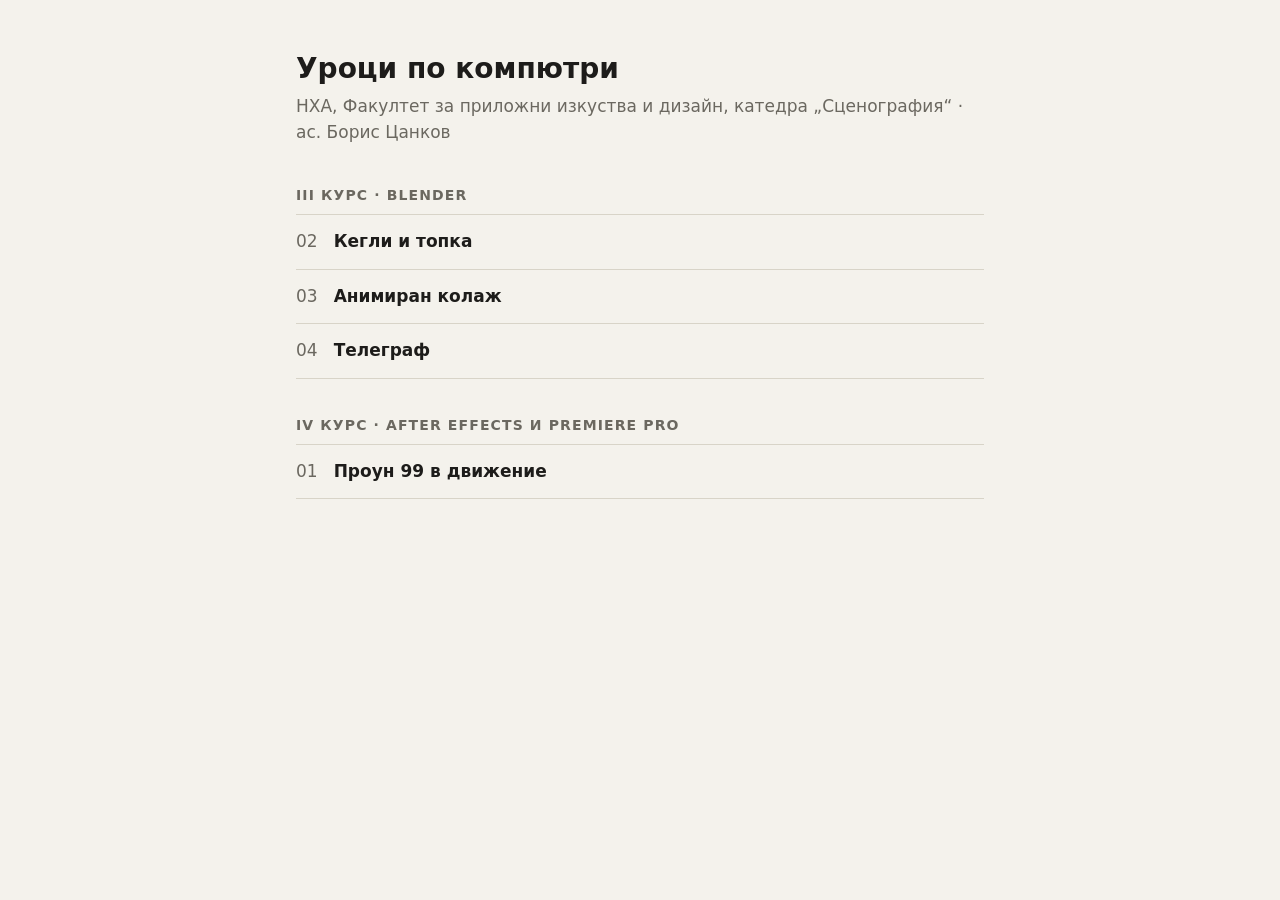
==== index.html @ f6dd8744 "Уроци по курсове: 3_kurs и 4_kurs, урок 04 Телеграф, начална страница Co-Authored-By: Claude Opus 5." ====
<!doctype html>
<html lang="bg">
<head>
<meta charset="utf-8">
<meta name="viewport" content="width=device-width, initial-scale=1">
<title>Уроци · НХА Сценография</title>
<style>
:root{--bg:#f4f2ec;--fg:#1d1c1a;--mute:#6b6860;--line:#d8d4c8;--acc:#c2591a}
@media (prefers-color-scheme:dark){:root{--bg:#1b1a18;--fg:#ece9e0;--mute:#9a968b;--line:#34322d;--acc:#e8873f}}
*{box-sizing:border-box}
body{margin:0;background:var(--bg);color:var(--fg);font:17px/1.5 system-ui,-apple-system,"Segoe UI",sans-serif}
main{max-width:720px;margin:0 auto;padding:48px 16px 64px}
h1{font-size:28px;margin:0 0 4px}
.sub{color:var(--mute);margin:0 0 40px}
h2{font-size:14px;letter-spacing:.08em;text-transform:uppercase;color:var(--mute);margin:36px 0 8px;font-weight:600}
ol{list-style:none;margin:0;padding:0;border-top:1px solid var(--line)}
li{border-bottom:1px solid var(--line)}
a{display:flex;gap:16px;align-items:baseline;padding:14px 0;color:inherit;text-decoration:none}
a:hover .t{color:var(--acc)}
.n{font-variant-numeric:tabular-nums;color:var(--mute);min-width:2ch}
.t{font-weight:600}
</style>
</head>
<body>
<main>
<h1>Уроци по компютри</h1>
<p class="sub">НХА, Факултет за приложни изкуства и дизайн, катедра „Сценография“ · ас. Борис Цанков</p>

<h2>III курс · Blender</h2>
<ol>
<li><a href="3_kurs/02_kegli/"><span class="n">02</span><span class="t">Кегли и топка</span></a></li>
<li><a href="3_kurs/03_animiran_kolazh/"><span class="n">03</span><span class="t">Анимиран колаж</span></a></li>
<li><a href="3_kurs/04_telegraf/"><span class="n">04</span><span class="t">Телеграф</span></a></li>
</ol>

<h2>IV курс · After Effects и Premiere Pro</h2>
<ol>
<li><a href="4_kurs/proun99_kolazh/"><span class="n">01</span><span class="t">Проун 99 в движение</span></a></li>
</ol>
</main>
</body>
</html>
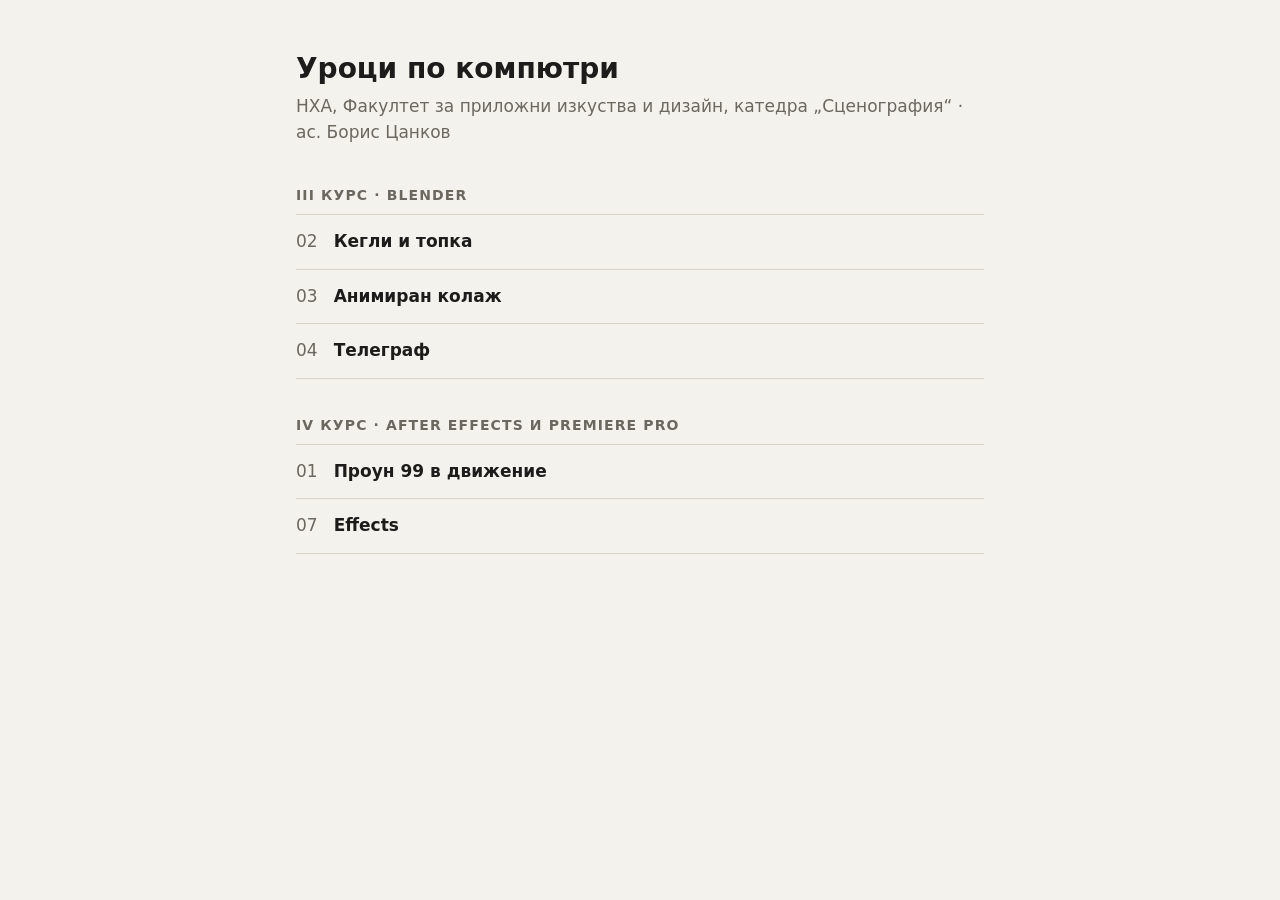
==== commit d3cf6470: "IV курс: урок 07 Effects (ефектите на времето) Echo, CC Wide Time, Time Displacement с Gradient Ramp" ====
--- a/index.html
+++ b/index.html
@@ -36,6 +36,7 @@
 <h2>IV курс · After Effects и Premiere Pro</h2>
 <ol>
 <li><a href="4_kurs/proun99_kolazh/"><span class="n">01</span><span class="t">Проун 99 в движение</span></a></li>
+<li><a href="4_kurs/07_effects/"><span class="n">07</span><span class="t">Effects</span></a></li>
 </ol>
 </main>
 </body>
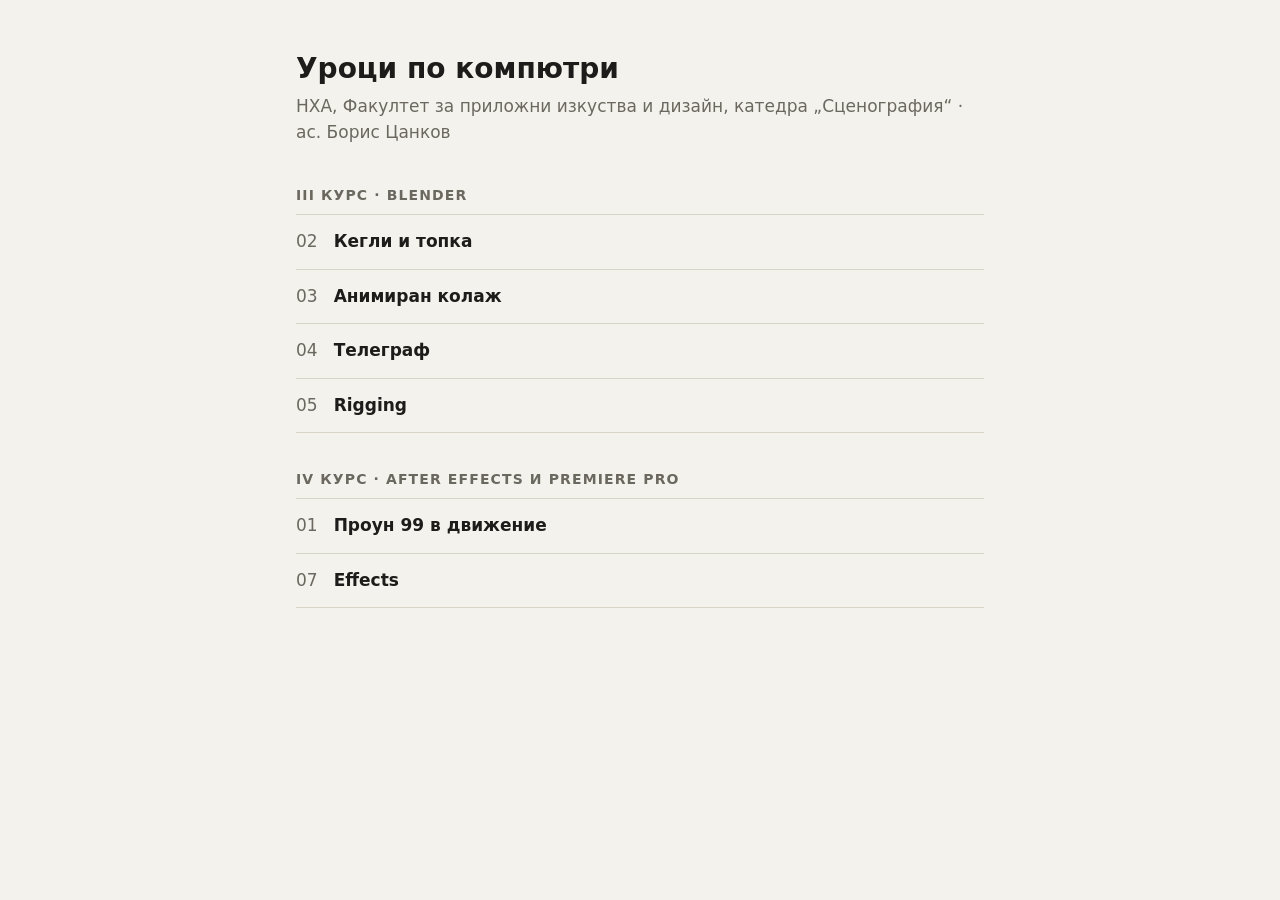
==== commit bceba485: "III курс: урок 05 Rigging Co-Authored-By: Claude Opus 5.5 <noreply@anthropic.com>" ====
--- a/index.html
+++ b/index.html
@@ -31,6 +31,7 @@
 <li><a href="3_kurs/02_kegli/"><span class="n">02</span><span class="t">Кегли и топка</span></a></li>
 <li><a href="3_kurs/03_animiran_kolazh/"><span class="n">03</span><span class="t">Анимиран колаж</span></a></li>
 <li><a href="3_kurs/04_telegraf/"><span class="n">04</span><span class="t">Телеграф</span></a></li>
+<li><a href="3_kurs/05_rigging/"><span class="n">05</span><span class="t">Rigging</span></a></li>
 </ol>
 
 <h2>IV курс · After Effects и Premiere Pro</h2>
